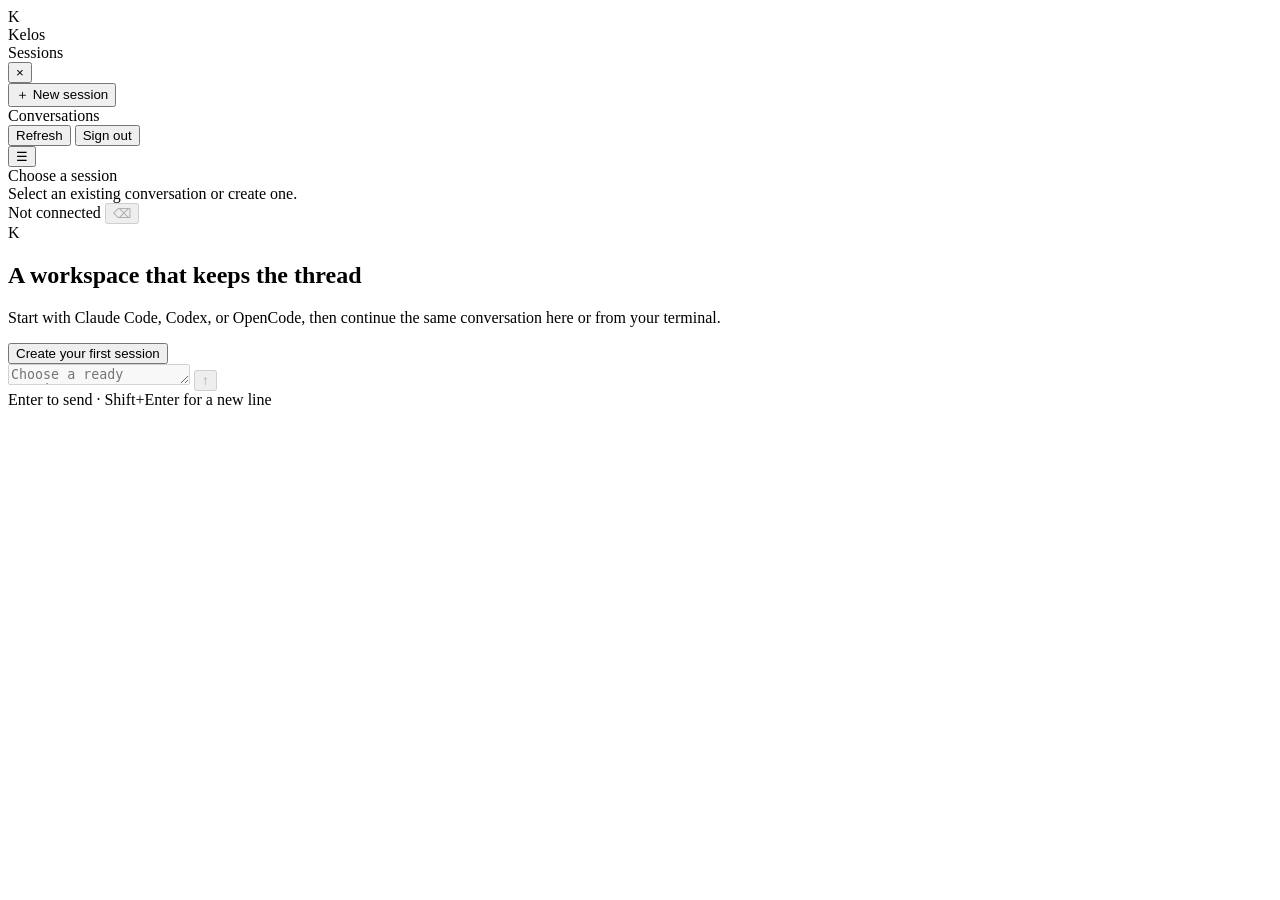
==== internal/sessionserver/web/index.html @ 89f427d7 "Update Session UI for active turns" ====
<!doctype html>
<html lang="en">
<head>
  <meta charset="utf-8">
  <meta name="viewport" content="width=device-width, initial-scale=1">
  <meta name="color-scheme" content="light dark">
  <title>Kelos Sessions</title>
  <link rel="stylesheet" href="/assets/styles.css">
</head>
<body>
  <div class="app-shell">
    <aside class="sidebar" id="sidebar">
      <div class="brand-row">
        <div class="brand-mark" aria-hidden="true">K</div>
        <div>
          <div class="brand">Kelos</div>
          <div class="brand-subtitle">Sessions</div>
        </div>
        <button class="icon-button mobile-only" id="close-sidebar" aria-label="Close sessions">×</button>
      </div>
      <button class="new-session-button" id="new-session">
        <span aria-hidden="true">＋</span> New session
      </button>
      <div class="sidebar-label">Conversations</div>
      <div class="session-list" id="session-list" aria-live="polite"></div>
      <div class="sidebar-footer">
        <button class="quiet-button" id="refresh-sessions">Refresh</button>
        <button class="quiet-button" id="logout">Sign out</button>
      </div>
    </aside>

    <main class="conversation">
      <header class="conversation-header">
        <button class="icon-button mobile-only" id="open-sidebar" aria-label="Open sessions">☰</button>
        <div class="session-heading">
          <div class="session-title" id="session-title">Choose a session</div>
          <div class="session-meta" id="session-meta">Select an existing conversation or create one.</div>
        </div>
        <div class="header-actions">
          <span class="connection-pill" id="connection-pill" data-state="idle"><span></span>Not connected</span>
          <button class="icon-button danger" id="delete-session" aria-label="Delete session" title="Delete session" disabled>⌫</button>
        </div>
      </header>

      <section class="messages" id="messages" aria-live="polite">
        <div class="welcome" id="welcome">
          <div class="welcome-orbit"><span>K</span></div>
          <h1>A workspace that keeps the thread</h1>
          <p>Start with Claude Code, Codex, or OpenCode, then continue the same conversation here or from your terminal.</p>
          <button class="primary-button" id="welcome-new">Create your first session</button>
        </div>
      </section>

      <footer class="composer-wrap">
        <div class="queued-prompts" id="queued-prompts" aria-label="Queued prompts" aria-live="polite" hidden></div>
        <form class="composer" id="composer">
          <textarea id="message-input" rows="1" placeholder="Choose a ready session to start chatting" aria-label="Message" disabled></textarea>
          <button class="send-button" id="send-message" type="submit" aria-label="Send message" data-action="send" disabled>↑</button>
        </form>
        <div class="composer-hint" id="composer-hint">Enter to send · Shift+Enter for a new line</div>
      </footer>
    </main>
  </div>

  <dialog class="session-dialog" id="session-dialog">
    <form method="dialog" id="session-form">
      <div class="dialog-header">
        <div>
          <h2>New session</h2>
          <p>Create one live agent conversation in its own Pod.</p>
        </div>
        <button class="icon-button close-dialog" type="button" aria-label="Close">×</button>
      </div>
      <div class="mode-switch" role="tablist" aria-label="Session creation mode">
        <button type="button" id="session-mode-form" role="tab" aria-selected="true">Form</button>
        <button type="button" id="session-mode-yaml" role="tab" aria-selected="false">YAML</button>
      </div>
      <fieldset class="mode-panel" id="session-form-fields">
        <div class="form-grid">
        <label>
          <span>Name</span>
          <input name="name" required pattern="[a-z0-9]([-a-z0-9]*[a-z0-9])?" placeholder="feature-review" autocomplete="off">
        </label>
        <label>
          <span>Namespace</span>
          <input name="namespace" required value="default" autocomplete="off" readonly>
        </label>
        <label>
          <span>Provider</span>
          <select name="provider">
            <option value="claude-code">Claude Code</option>
            <option value="codex">Codex</option>
            <option value="opencode">OpenCode</option>
          </select>
        </label>
        <label>
          <span>Credential type</span>
          <select name="credentialType" id="credential-type">
            <option value="api-key">API key</option>
            <option value="oauth">OAuth</option>
            <option value="none">No Secret injection</option>
          </select>
        </label>
        <label class="form-wide" id="secret-field">
          <span>Credential Secret</span>
          <select name="credentialChoice" id="credential-secret">
            <option value="">Choose a credential…</option>
            <option value="__custom__">Enter another Secret name…</option>
          </select>
          <input name="secretName" id="credential-secret-custom" placeholder="agent-credentials" autocomplete="off" hidden>
          <small>Previously used credentials are suggested without granting the web server access to Secret contents.</small>
        </label>
        <label>
          <span>Workspace <em>optional</em></span>
          <select name="workspace" id="workspace-select">
            <option value="">No workspace</option>
            <option value="__custom__">Enter another Workspace name…</option>
          </select>
          <input name="workspaceCustom" id="workspace-custom" placeholder="my-repository" autocomplete="off" hidden>
        </label>
        <label>
          <span>Model <em>optional</em></span>
          <input name="model" placeholder="Provider default" autocomplete="off">
        </label>
        <div class="form-wide form-field">
          <span class="form-label">AgentConfigs <em>optional</em></span>
          <div class="option-picker">
            <select id="agent-config-select" aria-label="AgentConfig to add">
              <option value="">Add an AgentConfig…</option>
            </select>
            <button class="secondary-button compact" id="add-agent-config" type="button" disabled>Add</button>
          </div>
          <div class="selected-options" id="selected-agent-configs" aria-live="polite"></div>
          <small>Select one at a time. The displayed order is the application order.</small>
        </div>
          <div class="form-wide form-section">
            <label class="checkbox-field">
              <input type="checkbox" name="persistentVolume" id="volume-claim-enabled">
              <span>
                <strong>Persistent volume</strong>
                <small>Keep the workspace and conversation history when the Session Pod is replaced.</small>
              </span>
            </label>
            <div class="nested-grid" id="volume-claim-fields" hidden>
              <label>
                <span>Storage request</span>
                <input name="storageRequest" value="10Gi" placeholder="10Gi" autocomplete="off">
              </label>
              <label>
                <span>Access mode</span>
                <select name="accessMode">
                  <option value="ReadWriteOnce">ReadWriteOnce</option>
                  <option value="ReadWriteOncePod">ReadWriteOncePod</option>
                  <option value="ReadWriteMany">ReadWriteMany</option>
                  <option value="ReadOnlyMany">ReadOnlyMany</option>
                </select>
              </label>
              <label class="form-wide">
                <span>StorageClass <em>optional</em></span>
                <input name="storageClassName" placeholder="Cluster default" autocomplete="off">
              </label>
            </div>
          </div>
        </div>
      </fieldset>
      <div class="mode-panel yaml-panel" id="session-yaml-panel" hidden>
        <label for="session-yaml">Session manifest</label>
        <textarea id="session-yaml" name="sessionYAML" rows="19" spellcheck="false" aria-describedby="session-yaml-help"></textarea>
        <small id="session-yaml-help">Apply one <code>kelos.dev/v1alpha2</code> Session in the configured namespace.</small>
      </div>
      <div class="dialog-error" id="dialog-error" role="alert"></div>
      <div class="dialog-actions">
        <button class="secondary-button close-dialog" type="button">Cancel</button>
        <button class="primary-button" id="create-session" value="default">Create session</button>
      </div>
    </form>
  </dialog>

  <div class="toast" id="toast" role="status"></div>
  <script src="/assets/app.js" defer></script>
</body>
</html>
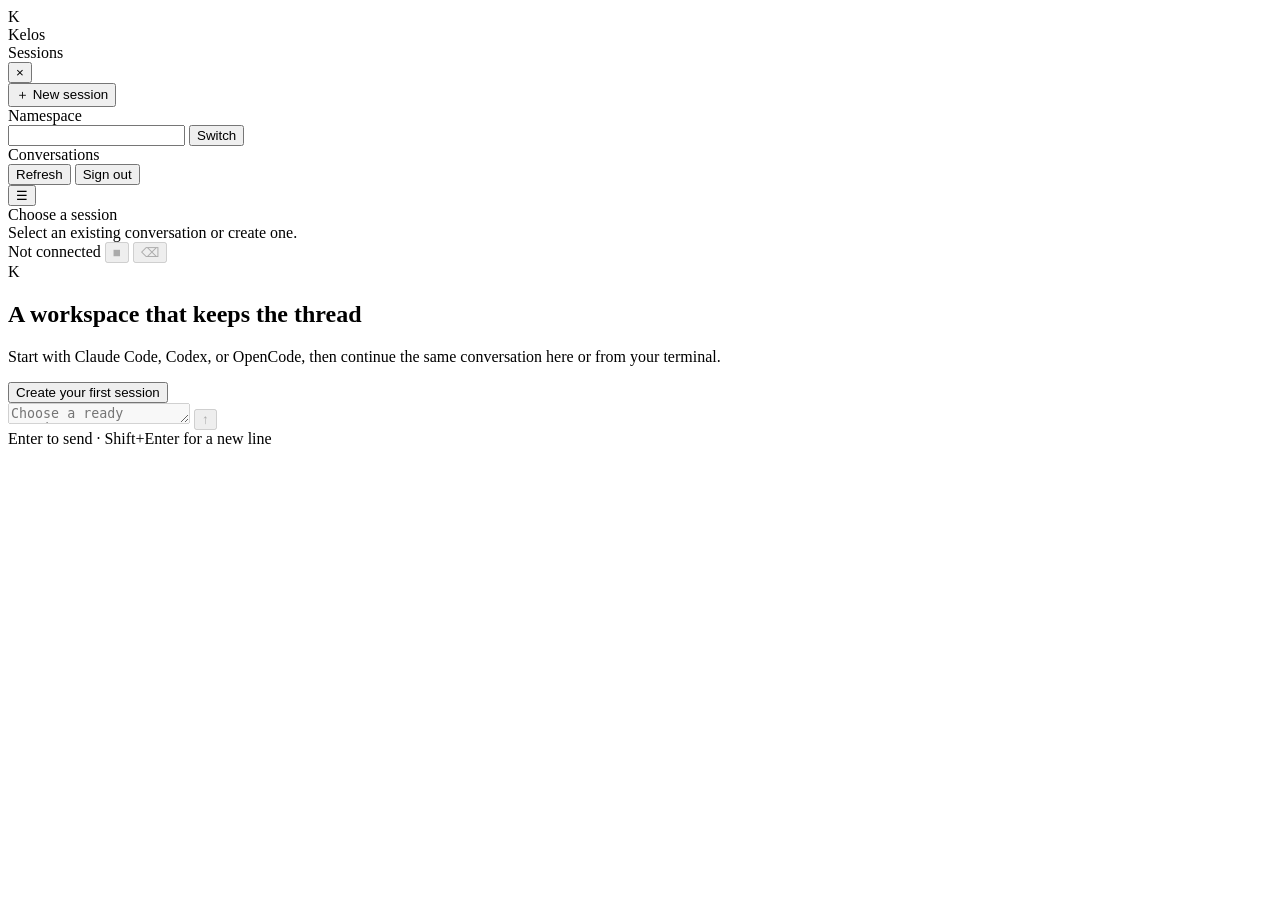
==== commit f14a6e8d: "Enable live Session namespace switching" ====
--- a/internal/sessionserver/web/index.html
+++ b/internal/sessionserver/web/index.html
@@ -21,6 +21,13 @@
       <button class="new-session-button" id="new-session">
         <span aria-hidden="true">＋</span> New session
       </button>
+      <form class="namespace-form" id="namespace-form">
+        <label for="active-namespace">Namespace</label>
+        <div>
+          <input id="active-namespace" required autocomplete="off" aria-label="Active namespace">
+          <button type="submit">Switch</button>
+        </div>
+      </form>
       <div class="sidebar-label">Conversations</div>
       <div class="session-list" id="session-list" aria-live="polite"></div>
       <div class="sidebar-footer">
@@ -38,6 +45,7 @@
         </div>
         <div class="header-actions">
           <span class="connection-pill" id="connection-pill" data-state="idle"><span></span>Not connected</span>
+          <button class="icon-button stop" id="stop-session" aria-label="Interrupt active work" title="Interrupt active work" disabled>■</button>
           <button class="icon-button danger" id="delete-session" aria-label="Delete session" title="Delete session" disabled>⌫</button>
         </div>
       </header>
@@ -52,12 +60,11 @@
       </section>
 
       <footer class="composer-wrap">
-        <div class="queued-prompts" id="queued-prompts" aria-label="Queued prompts" aria-live="polite" hidden></div>
         <form class="composer" id="composer">
           <textarea id="message-input" rows="1" placeholder="Choose a ready session to start chatting" aria-label="Message" disabled></textarea>
-          <button class="send-button" id="send-message" type="submit" aria-label="Send message" data-action="send" disabled>↑</button>
+          <button class="send-button" id="send-message" type="submit" aria-label="Send message" disabled>↑</button>
         </form>
-        <div class="composer-hint" id="composer-hint">Enter to send · Shift+Enter for a new line</div>
+        <div class="composer-hint">Enter to send · Shift+Enter for a new line</div>
       </footer>
     </main>
   </div>
@@ -166,7 +173,7 @@
       <div class="mode-panel yaml-panel" id="session-yaml-panel" hidden>
         <label for="session-yaml">Session manifest</label>
         <textarea id="session-yaml" name="sessionYAML" rows="19" spellcheck="false" aria-describedby="session-yaml-help"></textarea>
-        <small id="session-yaml-help">Apply one <code>kelos.dev/v1alpha2</code> Session in the configured namespace.</small>
+        <small id="session-yaml-help">Apply one <code>kelos.dev/v1alpha2</code> Session in the active namespace.</small>
       </div>
       <div class="dialog-error" id="dialog-error" role="alert"></div>
       <div class="dialog-actions">
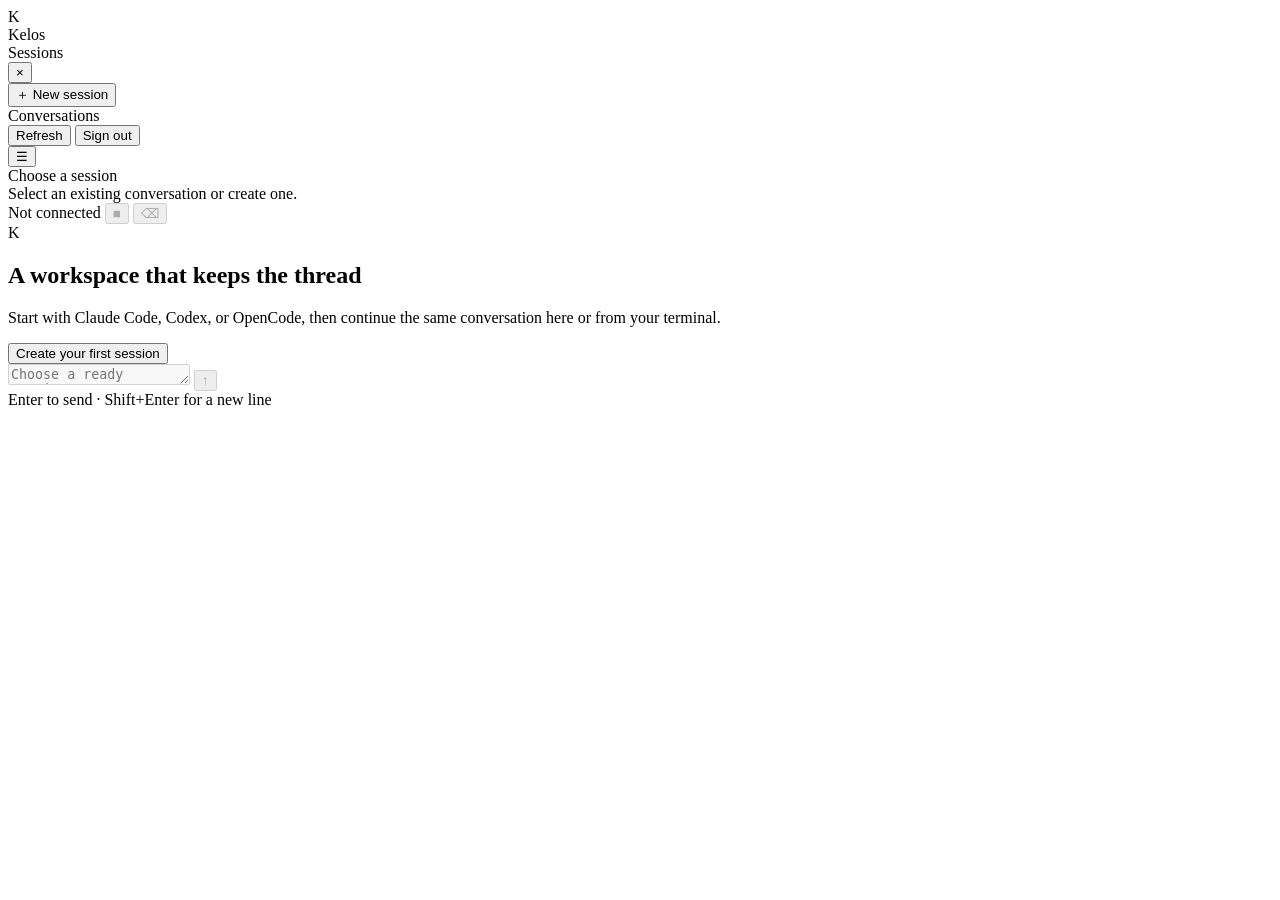
==== commit 0c6d9c8b: "Merge pull request #1458 from kelos-dev/session-yaml Add YAML mode and PVC options to Session server" ====
--- a/internal/sessionserver/web/index.html
+++ b/internal/sessionserver/web/index.html
@@ -21,13 +21,6 @@
       <button class="new-session-button" id="new-session">
         <span aria-hidden="true">＋</span> New session
       </button>
-      <form class="namespace-form" id="namespace-form">
-        <label for="active-namespace">Namespace</label>
-        <div>
-          <input id="active-namespace" required autocomplete="off" aria-label="Active namespace">
-          <button type="submit">Switch</button>
-        </div>
-      </form>
       <div class="sidebar-label">Conversations</div>
       <div class="session-list" id="session-list" aria-live="polite"></div>
       <div class="sidebar-footer">
@@ -173,7 +166,7 @@
       <div class="mode-panel yaml-panel" id="session-yaml-panel" hidden>
         <label for="session-yaml">Session manifest</label>
         <textarea id="session-yaml" name="sessionYAML" rows="19" spellcheck="false" aria-describedby="session-yaml-help"></textarea>
-        <small id="session-yaml-help">Apply one <code>kelos.dev/v1alpha2</code> Session in the active namespace.</small>
+        <small id="session-yaml-help">Apply one <code>kelos.dev/v1alpha2</code> Session in the configured namespace.</small>
       </div>
       <div class="dialog-error" id="dialog-error" role="alert"></div>
       <div class="dialog-actions">
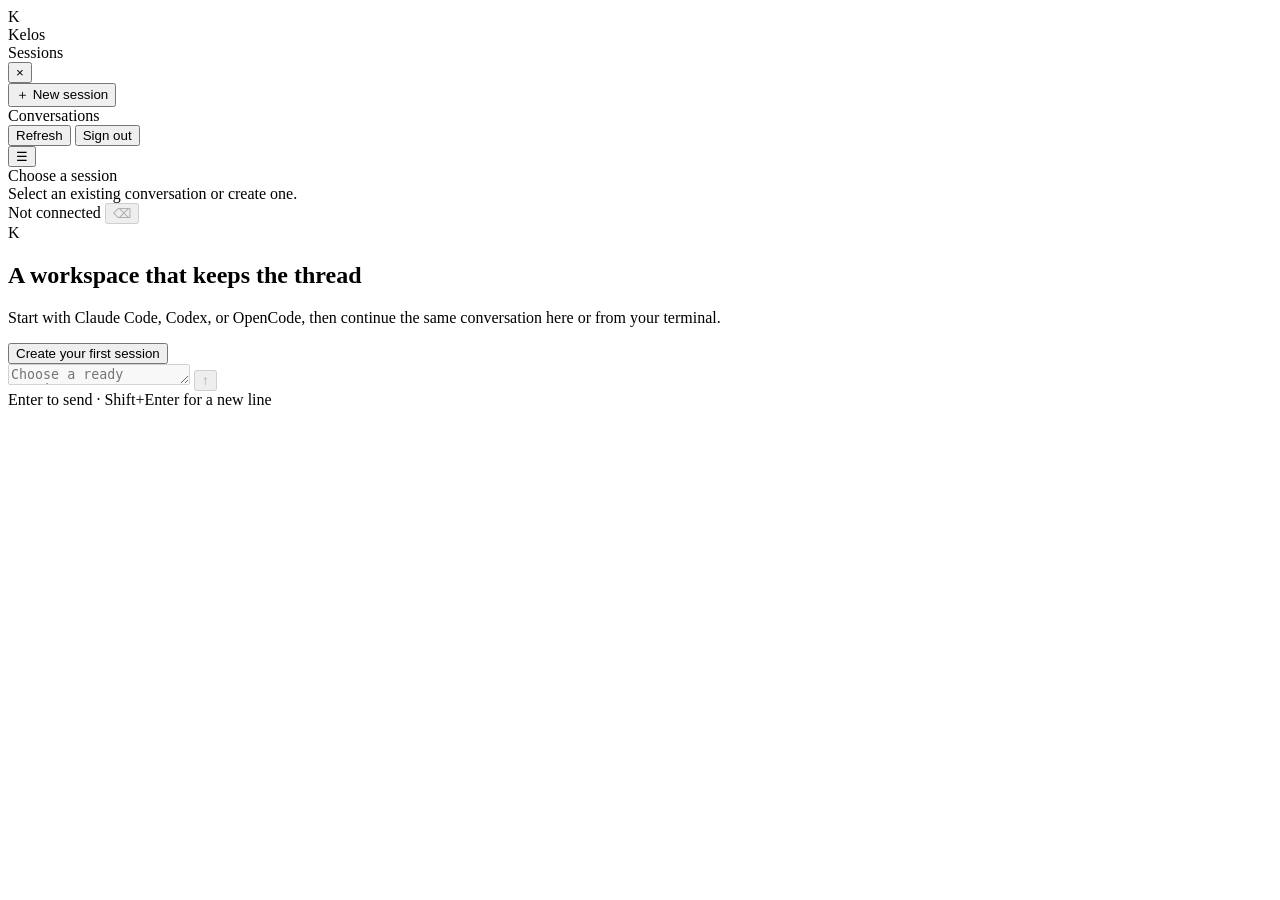
==== commit dd9ad7cf: "Merge pull request #1460 from kelos-dev/update-session-ui Improve Session UI for active turns" ====
--- a/internal/sessionserver/web/index.html
+++ b/internal/sessionserver/web/index.html
@@ -38,7 +38,6 @@
         </div>
         <div class="header-actions">
           <span class="connection-pill" id="connection-pill" data-state="idle"><span></span>Not connected</span>
-          <button class="icon-button stop" id="stop-session" aria-label="Interrupt active work" title="Interrupt active work" disabled>■</button>
           <button class="icon-button danger" id="delete-session" aria-label="Delete session" title="Delete session" disabled>⌫</button>
         </div>
       </header>
@@ -53,11 +52,12 @@
       </section>
 
       <footer class="composer-wrap">
+        <div class="queued-prompts" id="queued-prompts" aria-label="Queued prompts" aria-live="polite" hidden></div>
         <form class="composer" id="composer">
           <textarea id="message-input" rows="1" placeholder="Choose a ready session to start chatting" aria-label="Message" disabled></textarea>
-          <button class="send-button" id="send-message" type="submit" aria-label="Send message" disabled>↑</button>
+          <button class="send-button" id="send-message" type="submit" aria-label="Send message" data-action="send" disabled>↑</button>
         </form>
-        <div class="composer-hint">Enter to send · Shift+Enter for a new line</div>
+        <div class="composer-hint" id="composer-hint">Enter to send · Shift+Enter for a new line</div>
       </footer>
     </main>
   </div>
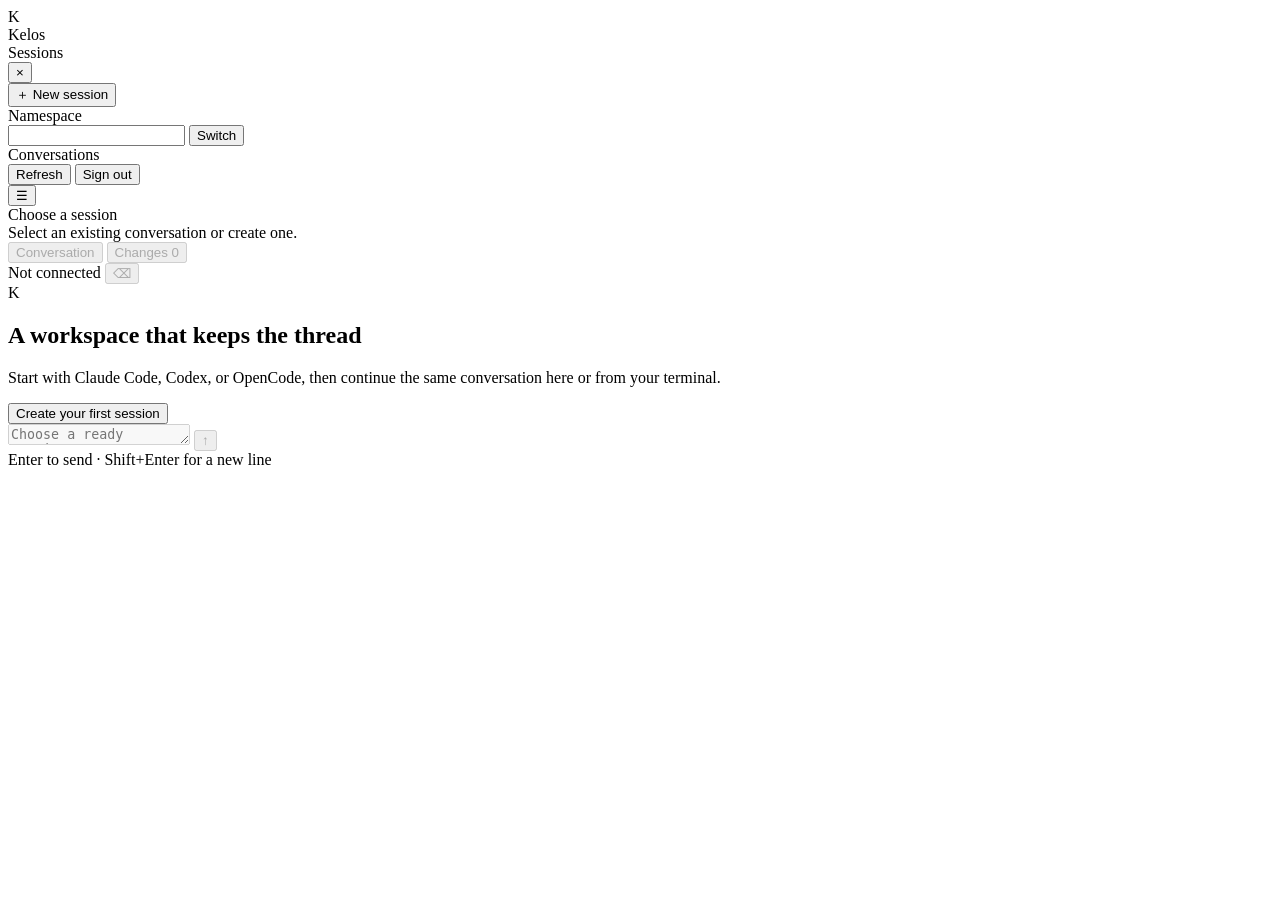
==== commit c1afbdf3: "Merge pull request #1480 from kelos-dev/agent/session-file-changes-view Add Session file changes vie" ====
--- a/internal/sessionserver/web/index.html
+++ b/internal/sessionserver/web/index.html
@@ -21,6 +21,13 @@
       <button class="new-session-button" id="new-session">
         <span aria-hidden="true">＋</span> New session
       </button>
+      <form class="namespace-form" id="namespace-form">
+        <label for="active-namespace">Namespace</label>
+        <div>
+          <input id="active-namespace" required autocomplete="off" aria-label="Active namespace">
+          <button type="submit">Switch</button>
+        </div>
+      </form>
       <div class="sidebar-label">Conversations</div>
       <div class="session-list" id="session-list" aria-live="polite"></div>
       <div class="sidebar-footer">
@@ -37,17 +44,33 @@
           <div class="session-meta" id="session-meta">Select an existing conversation or create one.</div>
         </div>
         <div class="header-actions">
+          <div class="view-tabs" role="tablist" aria-label="Session view">
+            <button id="conversation-tab" type="button" role="tab" aria-selected="true" aria-controls="messages" tabindex="0" disabled>Conversation</button>
+            <button id="changes-tab" type="button" role="tab" aria-selected="false" aria-controls="changes-view" tabindex="-1" disabled>Changes <span id="changes-count">0</span></button>
+          </div>
           <span class="connection-pill" id="connection-pill" data-state="idle"><span></span>Not connected</span>
           <button class="icon-button danger" id="delete-session" aria-label="Delete session" title="Delete session" disabled>⌫</button>
         </div>
       </header>
 
-      <section class="messages" id="messages" aria-live="polite">
+      <section class="messages" id="messages" role="tabpanel" aria-labelledby="conversation-tab" aria-live="polite">
         <div class="welcome" id="welcome">
           <div class="welcome-orbit"><span>K</span></div>
           <h1>A workspace that keeps the thread</h1>
           <p>Start with Claude Code, Codex, or OpenCode, then continue the same conversation here or from your terminal.</p>
           <button class="primary-button" id="welcome-new">Create your first session</button>
+        </div>
+      </section>
+
+      <section class="changes-view" id="changes-view" role="tabpanel" aria-labelledby="changes-tab" hidden>
+        <header class="changes-header">
+          <div>
+            <h2>File changes</h2>
+            <p id="changes-summary">No changed files</p>
+          </div>
+        </header>
+        <div class="changes-list" id="changes-list" aria-live="polite">
+          <div class="changes-empty">No file changes yet.</div>
         </div>
       </section>
 
@@ -166,7 +189,7 @@
       <div class="mode-panel yaml-panel" id="session-yaml-panel" hidden>
         <label for="session-yaml">Session manifest</label>
         <textarea id="session-yaml" name="sessionYAML" rows="19" spellcheck="false" aria-describedby="session-yaml-help"></textarea>
-        <small id="session-yaml-help">Apply one <code>kelos.dev/v1alpha2</code> Session in the configured namespace.</small>
+        <small id="session-yaml-help">Apply one <code>kelos.dev/v1alpha2</code> Session in the active namespace.</small>
       </div>
       <div class="dialog-error" id="dialog-error" role="alert"></div>
       <div class="dialog-actions">
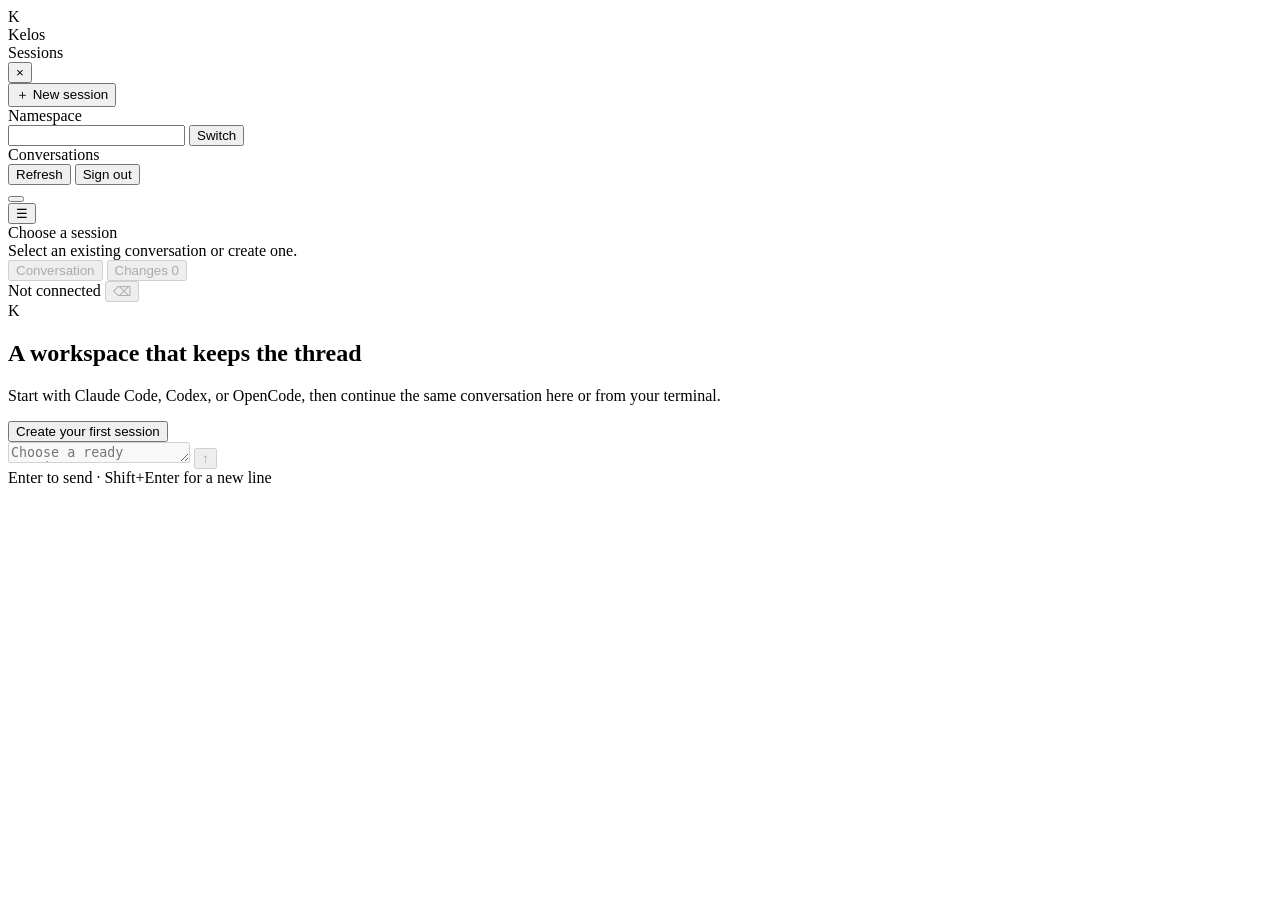
==== commit a50f884f: "Improve session UI on phones" ====
--- a/internal/sessionserver/web/index.html
+++ b/internal/sessionserver/web/index.html
@@ -2,7 +2,7 @@
 <html lang="en">
 <head>
   <meta charset="utf-8">
-  <meta name="viewport" content="width=device-width, initial-scale=1">
+  <meta name="viewport" content="width=device-width, initial-scale=1, viewport-fit=cover, interactive-widget=resizes-content">
   <meta name="color-scheme" content="light dark">
   <title>Kelos Sessions</title>
   <link rel="stylesheet" href="/assets/styles.css">
@@ -35,10 +35,11 @@
         <button class="quiet-button" id="logout">Sign out</button>
       </div>
     </aside>
+    <button class="sidebar-scrim" id="sidebar-scrim" type="button" aria-label="Close sessions" tabindex="-1"></button>
 
     <main class="conversation">
       <header class="conversation-header">
-        <button class="icon-button mobile-only" id="open-sidebar" aria-label="Open sessions">☰</button>
+        <button class="icon-button mobile-only" id="open-sidebar" aria-label="Open sessions" aria-controls="sidebar" aria-expanded="false">☰</button>
         <div class="session-heading">
           <div class="session-title" id="session-title">Choose a session</div>
           <div class="session-meta" id="session-meta">Select an existing conversation or create one.</div>
@@ -97,6 +98,14 @@
       <div class="mode-switch" role="tablist" aria-label="Session creation mode">
         <button type="button" id="session-mode-form" role="tab" aria-selected="true">Form</button>
         <button type="button" id="session-mode-yaml" role="tab" aria-selected="false">YAML</button>
+      </div>
+      <div class="source-picker">
+        <label for="session-source">Generate from Session <em>optional</em></label>
+        <select name="sessionSource" id="session-source">
+          <option value="">Start from scratch</option>
+        </select>
+        <small>Copies the full Session spec, but not metadata, conversation, or volume data.</small>
+        <div class="source-status" id="session-source-status" role="status" hidden></div>
       </div>
       <fieldset class="mode-panel" id="session-form-fields">
         <div class="form-grid">
